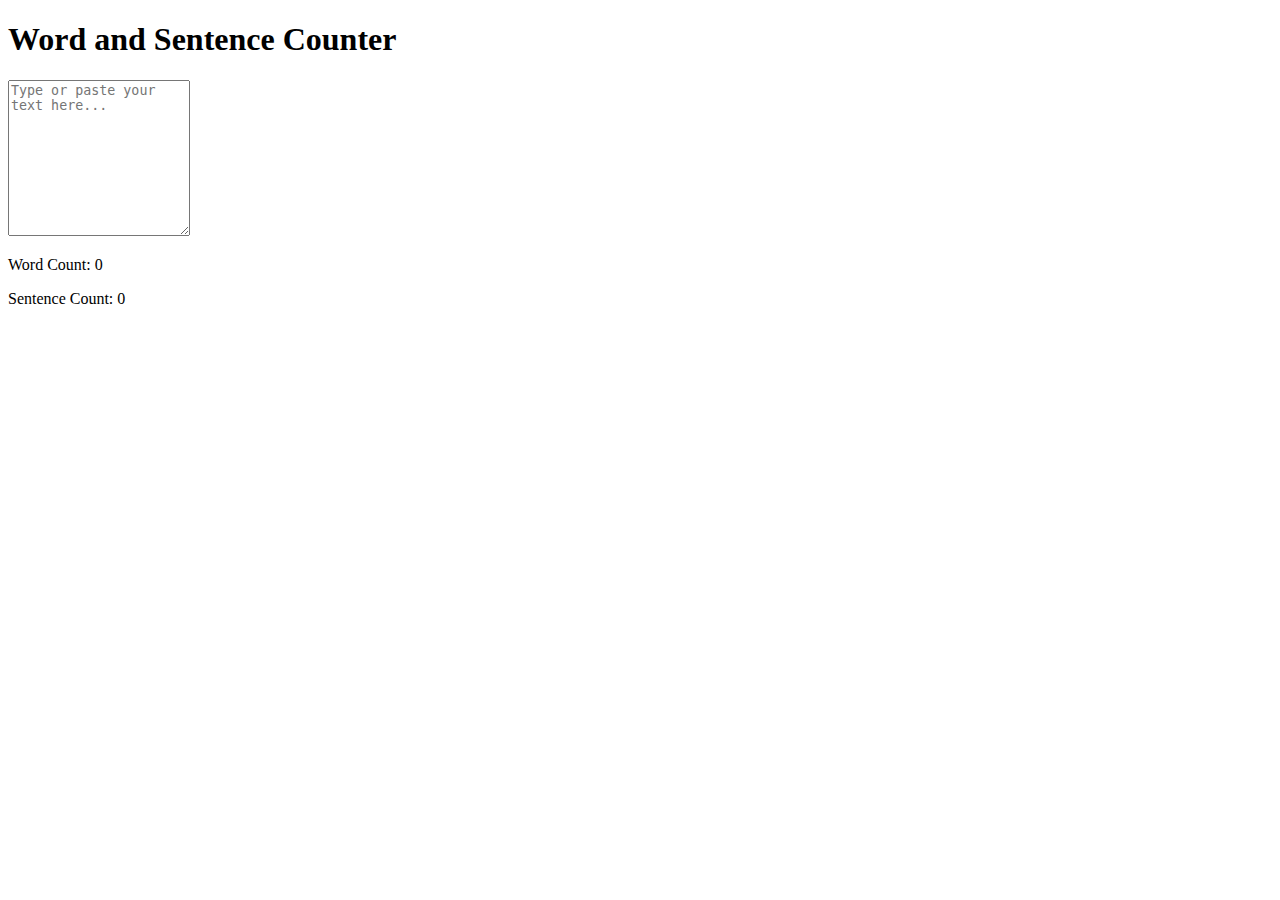
==== Laboratory Activity/Laboratory Activity 3 - {21}-{November}-{2024}/index.html @ fbe16b1b "Create index.html" ====
<!DOCTYPE html>
<html lang="en">
<head>
    <meta charset="UTF-8">
    <meta name="viewport" content="width=device-width, initial-scale=1.0">
    <title>Word and Sentence Counter</title>
    <link rel="stylesheet" href="style.css">
</head>
<body>
    <div class="container">
        <h1>Word and Sentence Counter</h1>
        <textarea id="textInput" placeholder="Type or paste your text here..." rows="10"></textarea>
        <div class="results">
            <p>Word Count: <span id="wordCount">0</span></p>
            <p>Sentence Count: <span id="sentenceCount">0</span></p>
        </div>
    </div>
    <script src="script.js"></script>
</body>
</html>
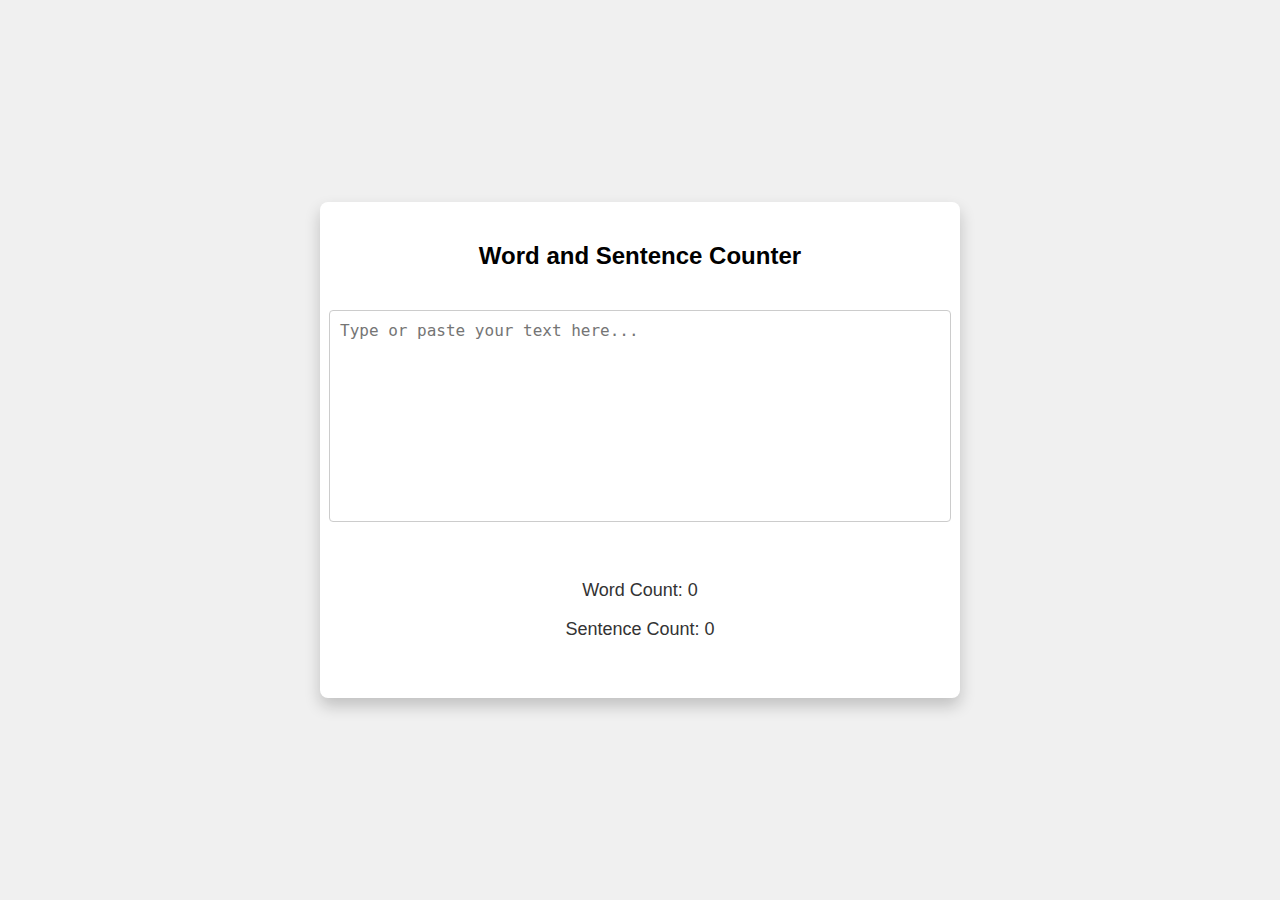
==== commit bf087cd8: "Update index.html" ====
--- a/Laboratory Activity/Laboratory Activity 3 - {21}-{November}-{2024}/index.html
+++ b/Laboratory Activity/Laboratory Activity 3 - {21}-{November}-{2024}/index.html
@@ -8,7 +8,7 @@
 </head>
 <body>
     <div class="container">
-        <h1>Word and Sentence Counter</h1>
+        <h2>Word and Sentence Counter</h2>
         <textarea id="textInput" placeholder="Type or paste your text here..." rows="10"></textarea>
         <div class="results">
             <p>Word Count: <span id="wordCount">0</span></p>
--- a/Laboratory Activity/Laboratory Activity 3 - {21}-{November}-{2024}/style.css
+++ b/Laboratory Activity/Laboratory Activity 3 - {21}-{November}-{2024}/style.css
@@ -0,0 +1,42 @@
+body {
+    font-family: Arial, sans-serif;
+    margin: 0;
+    padding: 0;
+    display: flex;
+    justify-content: center;
+    align-items: center;
+    height: 100vh;
+    background-color: #f0f0f0;
+}
+
+.container {
+    width: 90%;
+    max-width: 600px;
+    background: #fff;
+    border-radius: 8px;
+    padding: 20px;
+    box-shadow: 0 8px 16px rgba(0, 0, 0, 0.2);
+    display: flex;
+    flex-direction: column;
+    justify-content: center;
+    align-items: center;
+    text-align: center;
+    min-height: 400px;
+}
+
+textarea {
+    width: 100%;
+    max-width: 600px;
+    padding: 10px;
+    font-size: 16px;
+    border: 1px solid #ccc;
+    border-radius: 4px;
+    margin: 20px 0;
+    resize: none;
+}
+
+.results {
+    margin: 20px 0;
+    font-size: 18px;
+    color: #333;
+}
